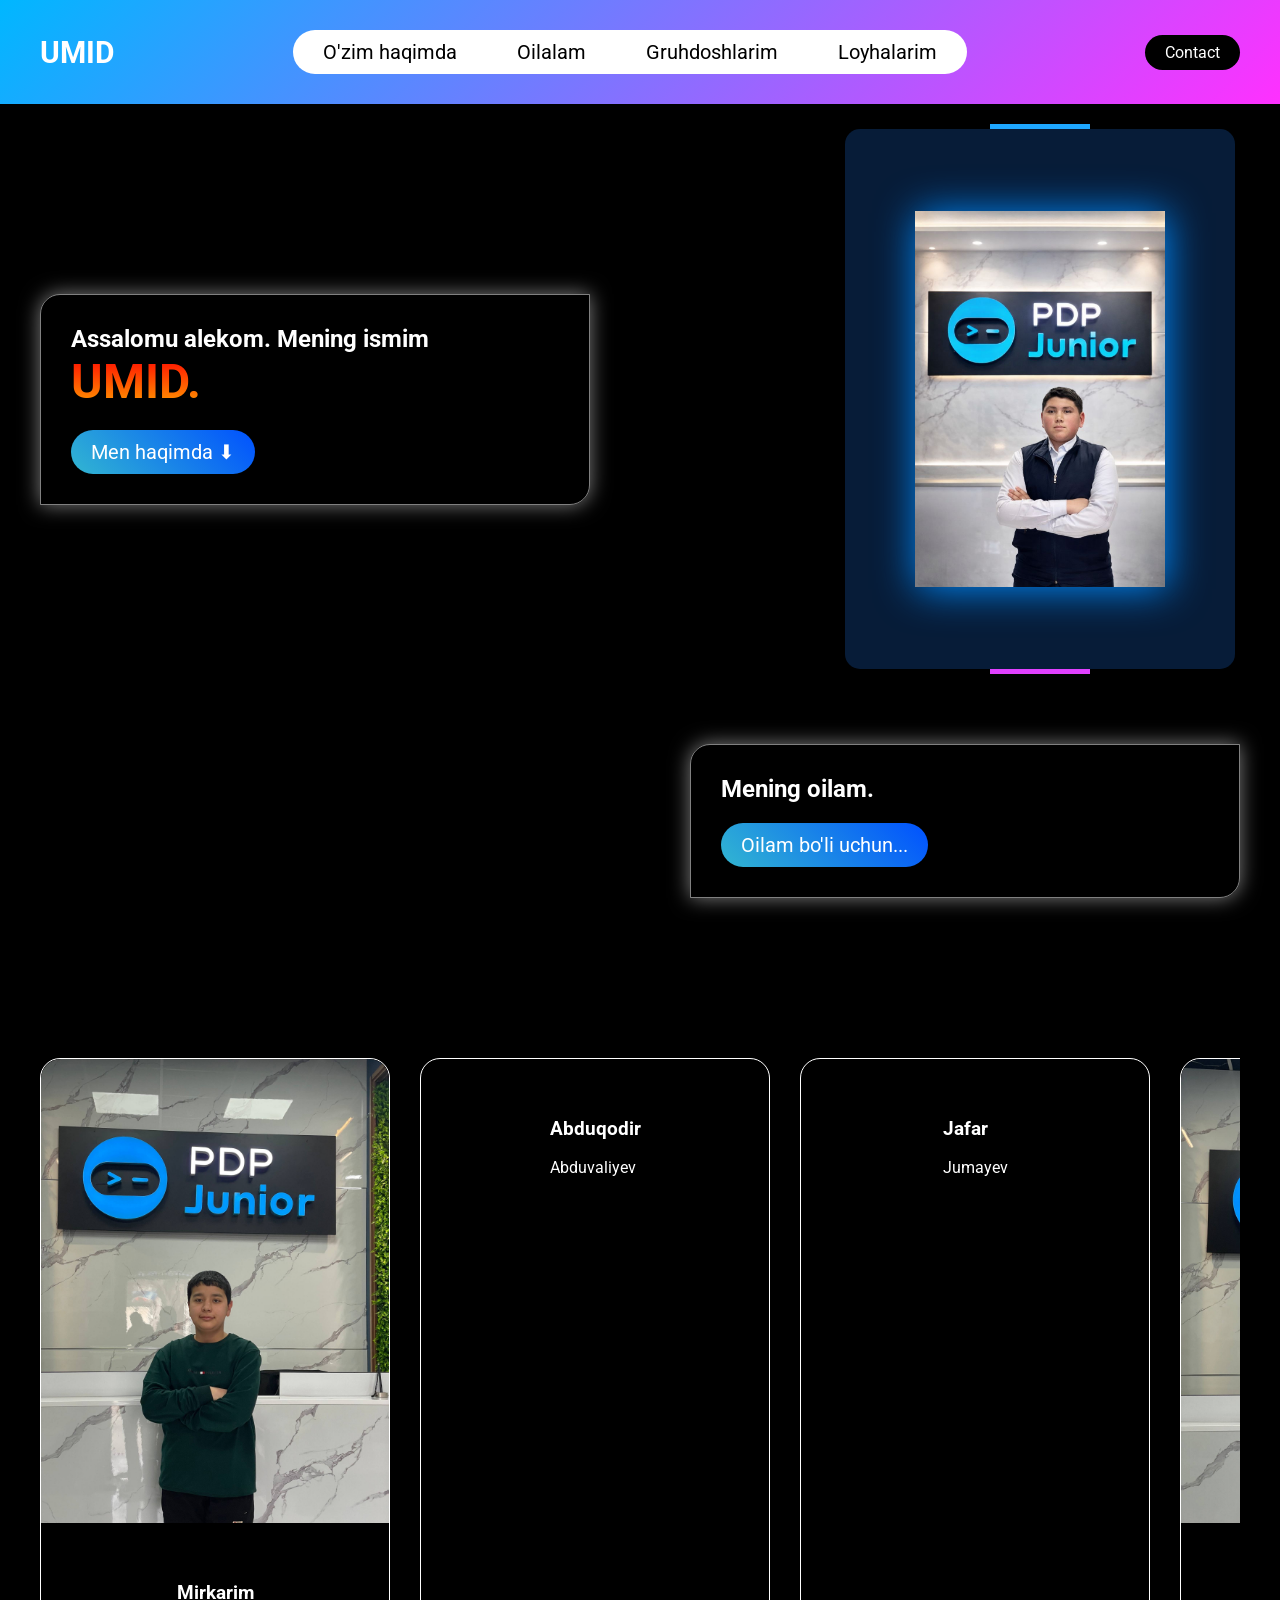
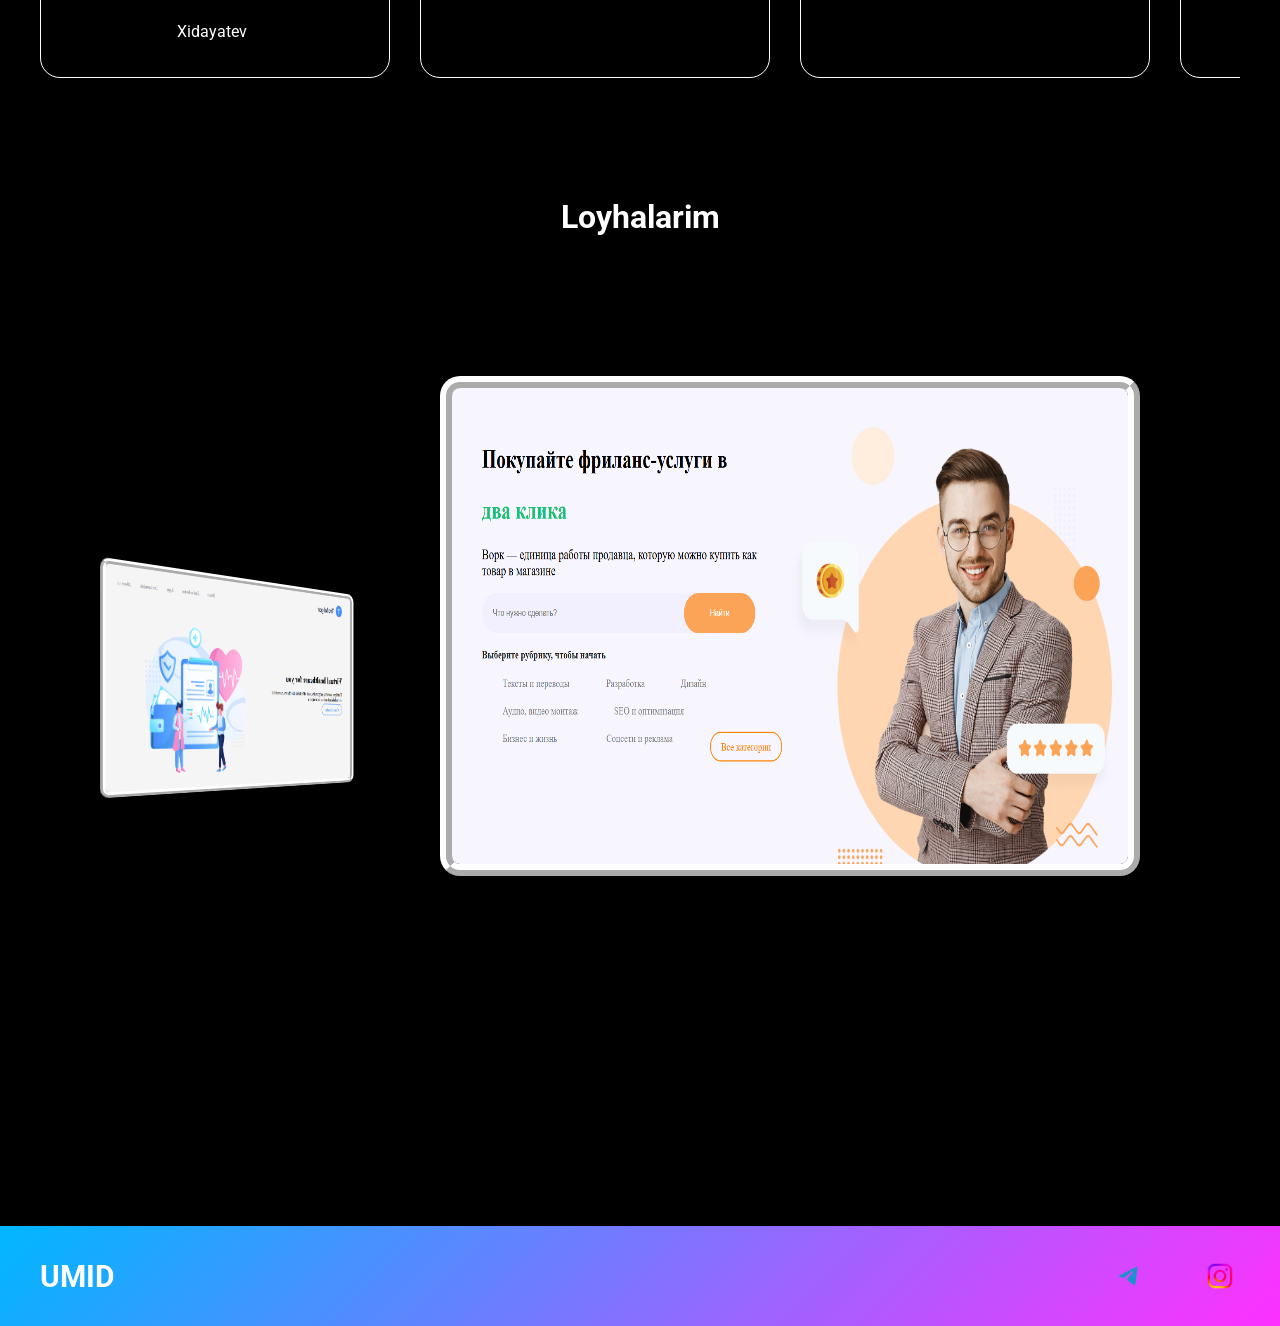
==== index.html @ 7ff20f09 "first commit" ====
<!DOCTYPE html>
<html lang="en">
<head>
  <meta charset="UTF-8">
  <meta name="viewport" content="width=device-width, initial-scale=1.0">
  <title>My portfolio</title>
  <link rel="stylesheet" href="https://cdnjs.cloudflare.com/ajax/libs/font-awesome/7.0.1/css/all.min.css" crossorigin="anonymous" referrerpolicy="no-referrer">
  <link rel="preconnect" href="https://fonts.googleapis.com">
  <link rel="preconnect" href="https://fonts.gstatic.com" crossorigin>
  <link href="https://fonts.googleapis.com/css2?family=Roboto:wght@100..900&display=swap" rel="stylesheet">
  <link rel="stylesheet" href="./main.css">
</head>
<body>
  <main class="site-main">
    <header class="site-header">
      <div class="container">
        <div class="header-wrapper">
          <a class="logo-link" href="./index.html">
            UMID
          </a>
          <nav class="navbar">
            <ul class="navbar-list">
              <li class="navbar-item">
                <a class="navbar-link" href="#am">
                  O'zim haqimda
                </a>
              </li>
              <li class="navbar-item">
                <a class="navbar-link" href="#family">
                  Oilalam
                </a>
              </li>
              <li class="navbar-item">
                <a class="navbar-link" href="#group">
                  Gruhdoshlarim
                </a>
              </li>
              <li class="navbar-item">
                <a class="navbar-link" href="#projects">
                  Loyhalarim
                </a>
              </li>
            </ul>
          </nav>
          <label for="show" class="login-btn">Contact</label>
        </div>
      </div>
    </header>
    <input type="checkbox" id="show">
    
    <div class="form-container">
      
      <div class="form-box">
        
        <label for="show" class="close">Yopish</label>
        
        <h2>
          Login | Register
        </h2>
        
        <input type="text" placeholder="Enter your fullname">
        <input type="text" placeholder="Enter your address">
        <input type="email" placeholder="Enter your email">
        <input type="text" placeholder="Enter your phone number">
        <input type="password" placeholder="Enter your password">
        
        <button class="submit">Submit</button>
        
      </div>
      
    </div>
    <section class="hero" id="about">
      <div class="container">
        <div class="hero-wrapper">
          <div class="hero-inner" id="am">
            <h1 class="hero-title">
              Assalomu alekom. Mening ismim
              <span class="title-text">
                UMID.
              </span>
            </h1>
            <a href="./am.html" class="hero-link">
              Men haqimda ⬇
            </a>
          </div>
          <div class="hero-box">
            <img class="hero-pic" src="./yangi.jpg" alt="">
          </div>
        </div>
      </div>
    </section>
    <section class="family" id="family">
      <div class="container">
        <div class="family-wrapper">
          <div class="family-inner" id="family">
            <h2 class="family-title">
              Mening oilam.
            </h2>
            <a class="family-link" href="./family.html">Oilam bo'li uchun...</a>
          </div>
        </div>
      </div>
    </section>
    <section class="group" id="group">
      <div class="container">
        <h2 class="group-title"></h2>
        <div class="scroller">
          <ul class="group-list">
            <li class="group-item">
              <img class="group-item-pic" src="./mirkarim.png" alt="">
              <div class="item-box">
                <h3 class="group-item-title">Mirkarim</h3>
                <p class="group-item-desc">Xidayatev</p>
              </div>
            </li>
            <li class="group-item">
              <img class="group-item-pic" src="./abdu qodir.png" alt="">
              <div class="item-box">
                <h3 class="group-item-title">Abduqodir</h3>
                <p class="group-item-desc">Abduvaliyev</p>
              </div>
            </li>
            <li class="group-item">
              <img class="group-item-pic" src="./jafar.png" alt="">
              <div class="item-box">
                <h3 class="group-item-title">Jafar</h3>
                <p class="group-item-desc">Jumayev</p>
              </div>
            </li>
            <li class="group-item">
              <img class="group-item-pic" src="./abdulaziz.png" alt="">
              <div class="item-box">
                <h3 class="group-item-title">Abdulaziz</h3>
                <p class="group-item-desc">Rahmatullayev</p>
              </div>
            </li>
            <li class="group-item">
              <img class="group-item-pic" src="./jim_ibrohim.png" alt="">
              <div class="item-box">
                <h3 class="group-item-title">Ibrohim</h3>
                <p class="group-item-desc">Mirfayozov</p>
              </div>
            </li>
            <li class="group-item">
              <img class="group-item-pic" src="./contorchi_ibrohim.png" alt="">
              <div class="item-box">
                <h3 class="group-item-title">Ibrohim</h3>
                <p class="group-item-desc">Abdurahmonov</p>
              </div>
            </li>
            <li class="group-item">
              <img class="group-item-pic" src="./ismoyilxoja.png" alt="">
              <div class="item-box">
                <h3 class="group-item-title">Ismoyilxo'ja</h3>
                <p class="group-item-desc">Isroyilxo'jayev</p>
              </div>
            </li>
            <li class="group-item">
              <img class="group-item-pic" src="./frdavs.png" alt="">
              <div class="item-box">
                <h3 class="group-item-title">Firdavs</h3>
                <p class="group-item-desc">Karimov</p>
              </div>
            </li>
            <li class="group-item">
              <img class="group-item-pic" src="./bahtiyor.png" alt="">
              <div class="item-box">
                <h3 class="group-item-title">Bahtiyor</h3>
                <p class="group-item-desc">Hayrullayev</p>
              </div>
            </li>
            <!-- Qolgan group-item larni ham shunday bo‘sh qoldiring -->
          </ul>
        </div>
      </div>
    </section>
    <section class="project" id="projects">
      <div class="container">
        <h2 class="project-title">Loyhalarim</h2>
        <div class="project-wrapper">
          <ul class="project-list">
            <li class="project-item" style="--i:0">
              <a href="https://umidabdurasulov388-svg.github.io/taqdimot-uchun/">
                <img class="project-item-pic" src="./1-link.png">
              </a>
            </li>
            
            <li class="project-item" style="--i:1">
              <a href="https://umidabdurasulov388-svg.github.io/1/">
                <img class="project-item-pic" src="./2-link.png">
              </a>
            </li>
            
            <li class="project-item" style="--i:2">
              <a href="https://umidabdurasulov388-svg.github.io/kiym_dokoni/">
                <img class="project-item-pic" src="./3-link.png">
              </a>
            </li>
            
            <li class="project-item" style="--i:3">
              <a href="https://umidabdurasulov388-svg.github.io/praktis/">
                <img class="project-item-pic" src="./4-link.png">
              </a>
            </li>
            
            <li class="project-item" style="--i:4">
              <a href="https://umidabdurasulov388-svg.github.io/doktorqabuli/">
                <img class="project-item-pic" src="./5-link.png">
              </a>
            </li>
            
            <li class="project-item" style="--i:5">
              <a href="https://umidabdurasulov388-svg.github.io/ohirgilink/">
                <img class="project-item-pic" src="./6-link.png">
              </a>
            </li>
          </ul>
        </div>
      </div>
    </section>
  </main>
  <footer class="site-footer">
    <div class="container">
      <div class="wr">
        <div class="footer-wrapper">
          <a class="logo-link" href="">UMID</a>
        </div>
        <div class="pp">
          <ul class="footer-list">
            <li class="footer-item">
              <a href="@UMIDABDURASULOV1" class="footer-link tel">
                <img src="./telegram.png" alt="" class="tel-link">
              </a>
            </li>
            <li class="footer-item">
              <a href="https://www.instagram.com/" class="footer-link insta">
                <img src="./insta-org.png" alt="" class="ins-link">
              </a>
            </li>
          </ul>
        </div>
      </div>
    </div>
  </footer>
</body>
</html>
---- main.css ----
*, 
*::before,
*::after {
  box-sizing: border-box;
}

html {
  scroll-behavior: smooth;
  scroll-padding: 100px;
}

body {
  margin: 0;
  font-family: "Roboto", "Arial", sans-serif;
  background-color: #000;
}

img {
  display: block;
}

.container {
  max-width: 1240px;
  width: 100%;
  margin-inline: auto;
  padding-inline: 20px;
}

ul, ol {
  margin-block: 0;
  padding-left: 0;
  list-style-type: none;
}

a {
  text-decoration-line: none;
}

.site-header {
  position: sticky;
  top: 0;
  z-index: 3;
  padding-block: 30px;
  background-image: linear-gradient(135deg, rgb(0, 183, 255), rgb(255, 48, 255));
}

.header-wrapper {
  display: flex;
  justify-content: space-between;
  align-items: center;
}

.logo-link {
  display: inline-block;
  font-size: 30px;
  font-weight: 700;
  color: #fff;
}

.logo{
  width: 200px;
  height: 100px;
}

.navbar-list {
  display: flex;
  justify-content: space-between;
  background-color: #fff;
  border-radius: 30px;
}

.navbar-link {
  display: inline-block;
  padding: 10px 20px;
  font-size: 20px;
  color: #000;
  background-color: #fff;
  border-radius: 30px;
}

.active {
  background-image: linear-gradient(45deg, rgb(50, 182, 209), rgb(0, 81, 255));
  color: #fff;
}

.site-main{
  z-index: -4;
}

.hero {
  padding-block: 20px;
}

.hero-wrapper {
  display: flex;
  justify-content: space-between;
  align-items: center;
}

.hero-inner {
  max-width: 550px;
  width: 100%;
  padding: 30px;
  background-color: transparent;
  border: 1px solid #ffffff80;
  box-shadow: 0 0 20px #ffffff80;
  border-top-left-radius: 20px; 
  border-bottom-right-radius: 20px; 
  backdrop-filter: blur(40px);
}

.hero-title {
  display: block;
  padding-right: 30px;
  margin-block: 0 20px;
  font-size: 24px;
  color: #fff;
  font-weight: 700;
}

.title-text {
  font-size: 48px;
  color: transparent;
  background-image: linear-gradient(red, orange);
  background-clip: text;
}

.hero-desc {
  margin-block: 0 30px;
  font-size: 20px;
  color: #fff;
}

.hero-link {
  display: inline-block;
  padding: 10px 20px;
  font-size: 20px;
  color: #fff;
  background-image: linear-gradient(45deg, rgb(50, 182, 209), rgb(0, 81, 255));
  border-radius: 30px;
}

.hero-box {
  position: relative;
  display: flex;
  place-content: center;
  place-items: center;
  width: 400px;
  height: 550px;
  overflow: hidden;
  border-radius: 20px;
}

.hero-box::before {
  position: absolute;
  content: "";
  width: 100px;
  height: 130%;
  background-image: linear-gradient(180deg, rgb(0, 183, 255), rgb(255, 48, 255));
  animation: rotateBgImage 3s linear infinite;
  transition: all 0.3s ease-in-out;
}

.hero-box::after {
  position: absolute;
  content: "";
  background-color: #071c38;
  inset: 5px;
  border-radius: 15px;
}

@keyframes rotateBgImage {
  0% {
    transform: rotate(0deg);
  }
  100% {
    transform: rotate(360deg);
  }
}

.hero-pic {
  width: 250px;
  z-index: 1;
  filter: drop-shadow(2px 2px 20px rgb(0, 140, 255));
}

.family {
  padding-block: 50px;
}

.family-wrapper {
  display: flex;
  flex-direction: row-reverse;
  justify-content: space-between;
  align-items: center;
}

.family-inner {
  max-width: 550px;
  width: 100%;
  padding: 30px;
  background-color: transparent;
  border: 1px solid #ffffff80;
  box-shadow: 0 0 20px #ffffff80;
  border-top-left-radius: 20px; 
  border-bottom-right-radius: 20px; 
  backdrop-filter: blur(40px);
}

.family-title {
  margin-block: 0 20px;
  font-size: 24px;
  color: #fff;
}

.family-desc {
  margin-block: 0 30px;
  font-size: 20px;
  color: #fff;
}

.family-link {
  display: inline-block;
  padding: 10px 20px;
  font-size: 20px;
  color: #fff;
  background-image: linear-gradient(45deg, rgb(50, 182, 209), rgb(0, 81, 255));
  border-radius: 30px;
}

.family-pic {
  width: 450px;
  border-radius: 30px;
  filter: drop-shadow(2px 2px 20px orangered);
}

.group {
  padding-block: 50px;
}

.group-title {
  margin-block: 0 40px;
  font-size: 32px;
  color: #fff;
  text-align: center;
}

.scroller {
  width: 100%;
  padding: 20px 0;
  overflow: hidden;
}

.scroller:hover .group-list {
  animation-play-state: paused;
}

.group-list {
  display: flex;
  column-gap: 30px;
  width: max-content;
  animation: scroll 20s linear infinite;
}

@keyframes scroll {
  0% {
    transform: translateX(0);
  }
  100% {
    transform: translateX(-50%);
  }
}

.group-item {
  display: flex;
  flex-direction: column;
  align-items: center;
  gap: 20px;
  width: 350px;
  border: 1px solid #fff;
  border-radius: 20px;
}

.group-item-pic {
  width: 100%;
  border-top-left-radius: 20px;
  border-top-right-radius: 20px;
}

.item-box {
  padding: 20px 30px;
  color: #fff;
}

.project {
  padding-block: 50px;
}

.project-title {
  margin-block: 0 40px;
  font-size: 32px;
  color: #fff;
  text-align: center;
}

.project-wrapper {
  display: flex;
  justify-content: center;
  align-items: center;
  height: 100vh;
}

.project-wrapper:hover .project-list {
  animation-play-state: paused;
}

.project-list {
  position: relative;
  width: 200px;
  height: 350px;
  transform-style: preserve-3d;
  transform: perspective(1000px);
  animation: gallery 20s linear infinite;
}

.project-item {
  position: absolute;
  width: 100%;
  height: 100%;
  transform-style: preserve-3d;
  transform: rotateY(calc(var(--i) * 60deg)) translateZ(500px);
  --webkit-box-reflect: below 0px linear-gradient(transparent, transparent, #0004);
}

.project-item-pic {
  position: absolute;
  width: 350px;
  height: 250px;
  border: 6px ridge #fff;
  border-radius: 10px;
}

@keyframes gallery {
  0% {
    transform: perspective(1000px) rotateY(0deg);
  }
  100% {
    transform: perspective(1000px) rotateY(-360deg);
  }
}

.site-footer {
  padding-block: 30px;
  background-image: linear-gradient(135deg, rgb(0, 183, 255), rgb(255, 48, 255));
}

.social-list {
  display: flex;
  justify-content: space-between;
  column-gap: 30px;
}

.socail-link {
  display: inline-block;
  font-size: 40px;
  color: #fff;
}

.login-btn{
  display: flex;
  align-items: center;
}

nav{
  display: flex;
  align-items: center;
}

nav a{
  margin:0 10px;
  color:white;
  text-decoration:none;
}

.login-btn{
  background:#000000;
  color:white;
  padding:8px 20px;
  border-radius:20px;
  cursor:pointer;
}

#show{
  display:none;
}

.form-container{
  display:none;
  position:fixed;
  top:0;
  left:0;
  width:100%;
  height:100%;
  justify-content:center;
  align-items:center;
  z-index: 5;
}

#show:checked ~ .form-container{
  display:flex;
}

.form-box{
  background:#0866a493;
  padding:40px;
  border-radius:15px;
  width:350px;
  text-align:center;
}

.form-box input{
  width:100%;
  margin:10px 0;
  padding:10px;
  border-radius:8px;
  border:1px solid gray;
}

.submit{
  margin-top:10px;
  background:#2bbfa7;
  color:white;
  border:none;
  padding:10px 25px;
  border-radius:20px;
  cursor:pointer;
}

.close{
  display:block;
  margin-bottom:10px;
  cursor:pointer;
  color:gray;
}

.wr{
  display: flex;
  align-items: center;
  justify-content: space-between;
  max-width: 1240px;
  width: 100%;
}

.footer-list{
  display: flex;
  column-gap: 20px;
}

.tel-link{
  max-width: 100px;
  width: 100%;
  height: 40px;
}

.ins-link{
  max-width: 60px;
  width: 100%;
  height: 40px;
}
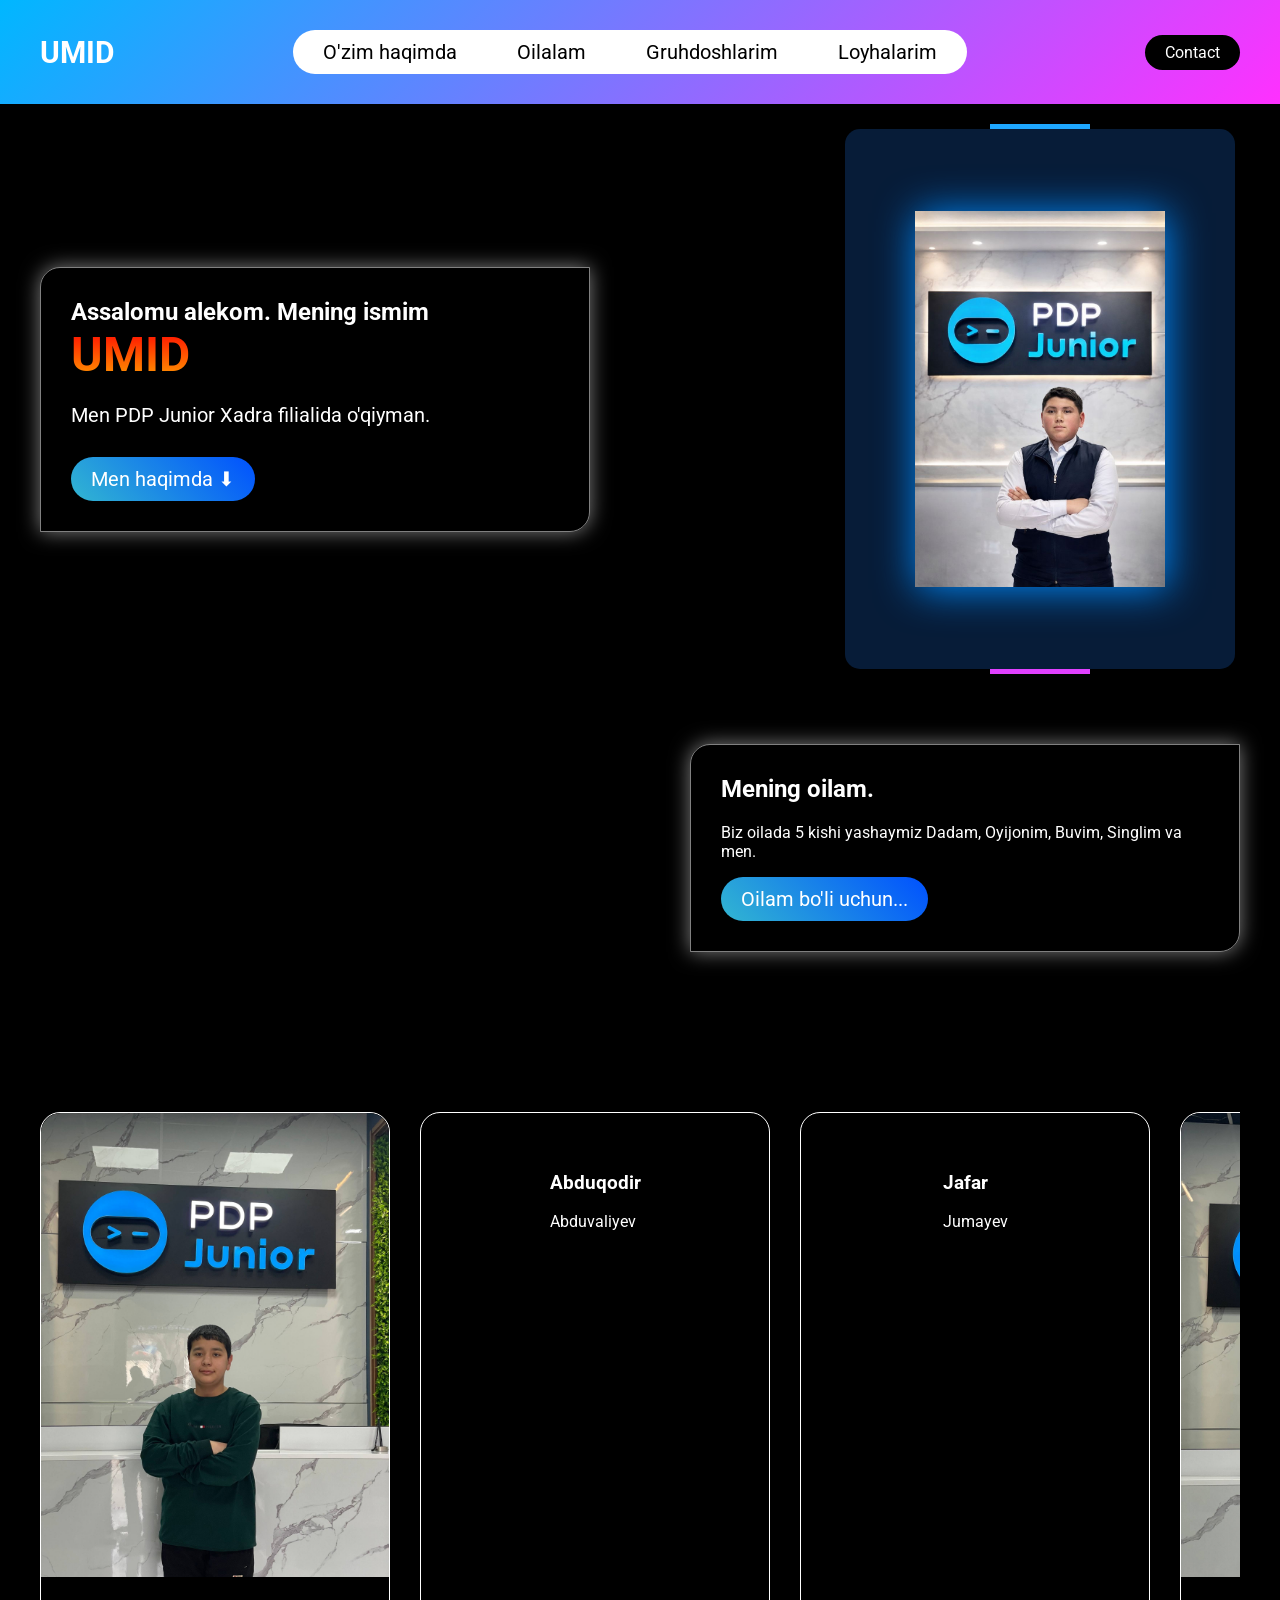
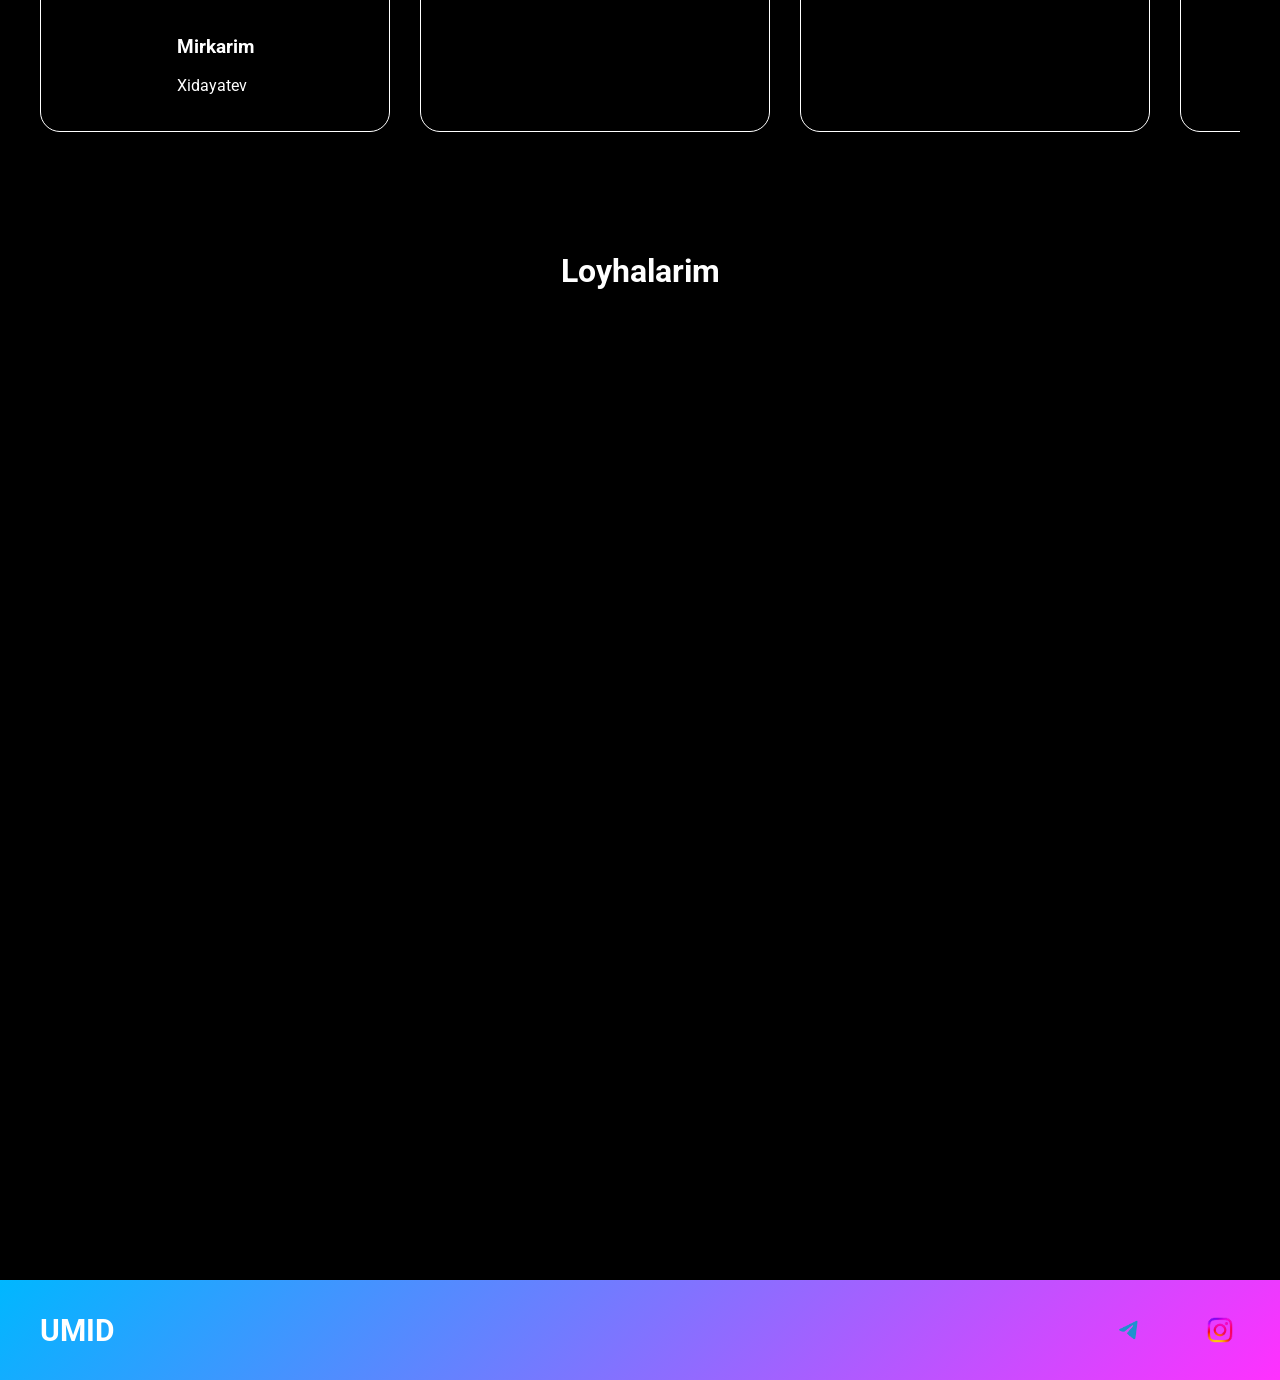
==== commit 055d3554: "first commit" ====
--- a/index.html
+++ b/index.html
@@ -76,9 +76,12 @@
             <h1 class="hero-title">
               Assalomu alekom. Mening ismim
               <span class="title-text">
-                UMID.
+                UMID
               </span>
             </h1>
+            <p class="hero-desc">
+              Men PDP Junior Xadra filialida o'qiyman.
+            </p>
             <a href="./am.html" class="hero-link">
               Men haqimda ⬇
             </a>
@@ -96,6 +99,9 @@
             <h2 class="family-title">
               Mening oilam.
             </h2>
+            <p class="family-desk">
+              Biz oilada 5 kishi yashaymiz Dadam, Oyijonim, Buvim, Singlim va men.
+            </p>
             <a class="family-link" href="./family.html">Oilam bo'li uchun...</a>
           </div>
         </div>
@@ -132,6 +138,13 @@
               <div class="item-box">
                 <h3 class="group-item-title">Abdulaziz</h3>
                 <p class="group-item-desc">Rahmatullayev</p>
+              </div>
+            </li>
+            <li class="group-item">
+              <img class="group-item-pic" src="./doniyor.png" alt="">
+              <div class="item-box">
+                <h3 class="group-item-title">Doniyor</h3>
+                <p class="group-item-desc">Toyirov</p>
               </div>
             </li>
             <li class="group-item">
--- a/main.css
+++ b/main.css
@@ -217,6 +217,16 @@
   margin-block: 0 30px;
   font-size: 20px;
   color: #fff;
+}
+
+.family-desk{
+  color: #fff;
+}
+
+.family-wr{
+  display: flex;
+  justify-content: space-between;
+  align-items: center;
 }
 
 .family-link {
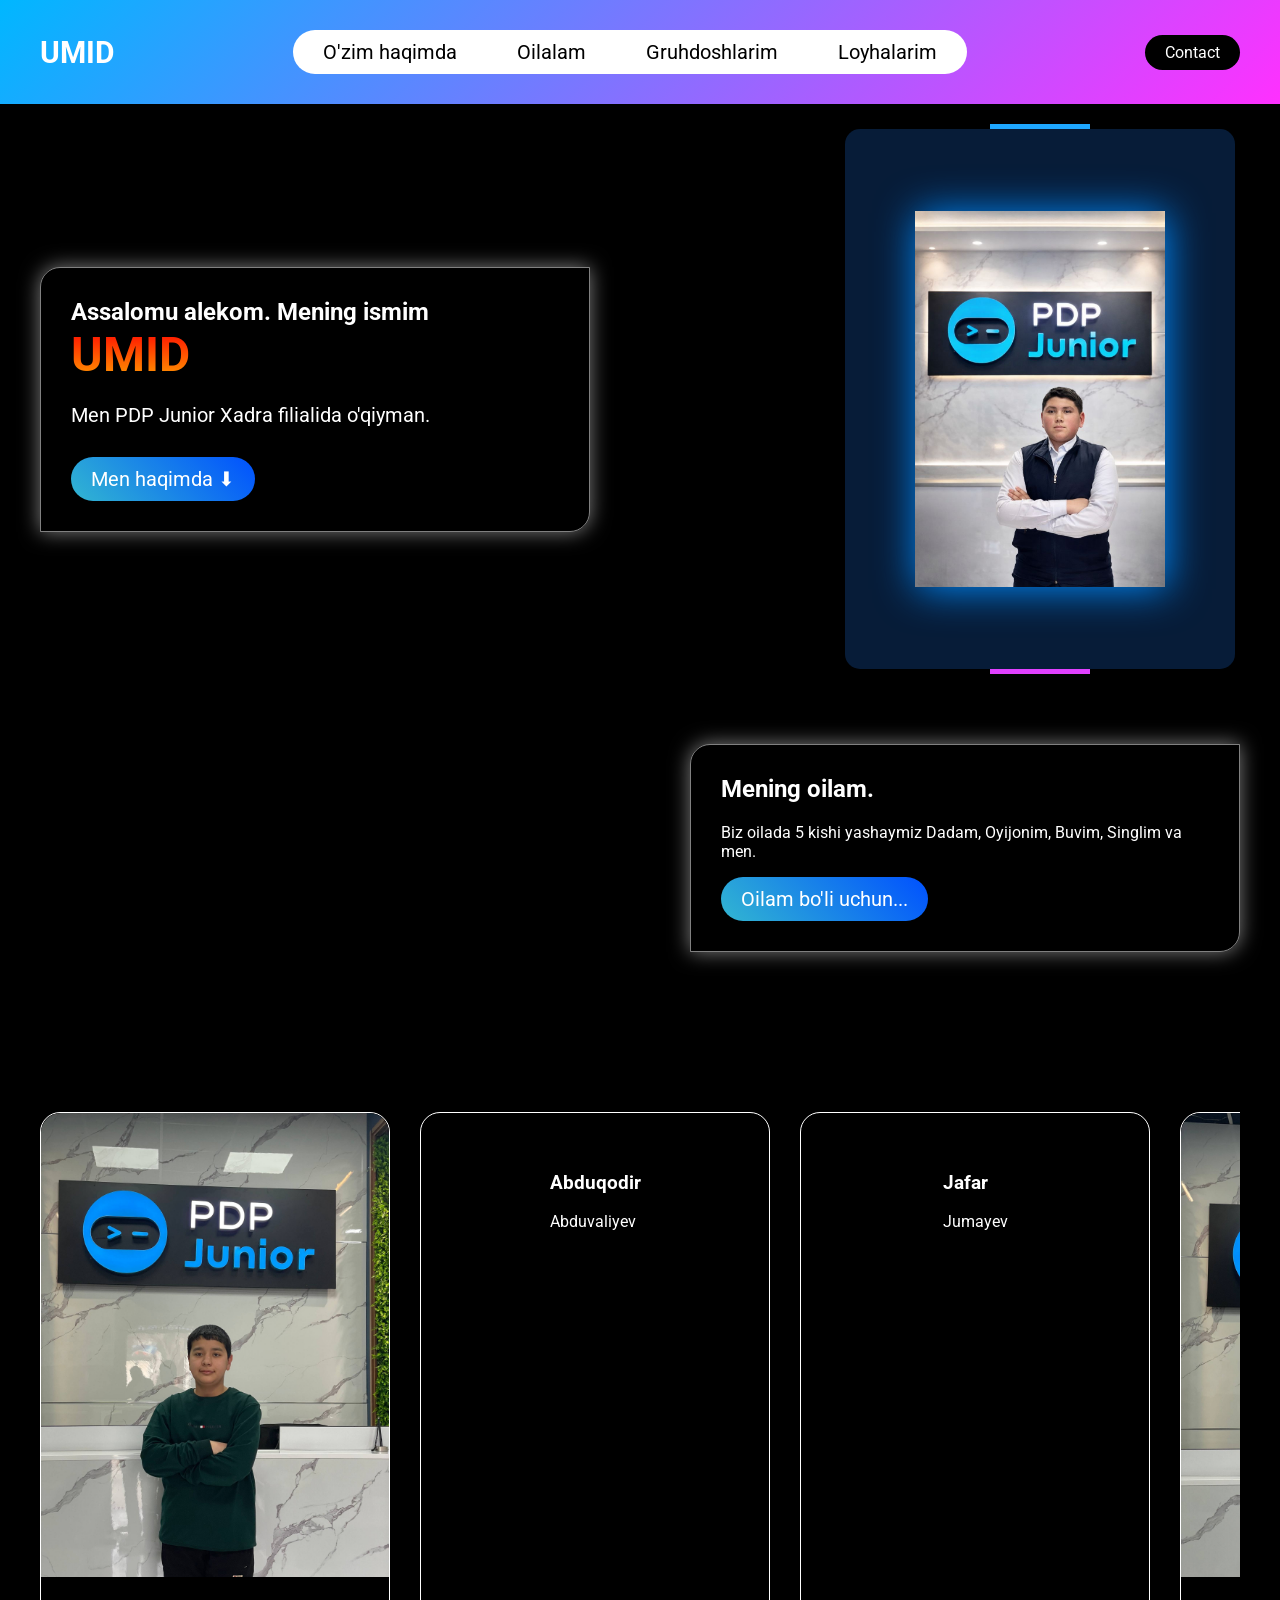
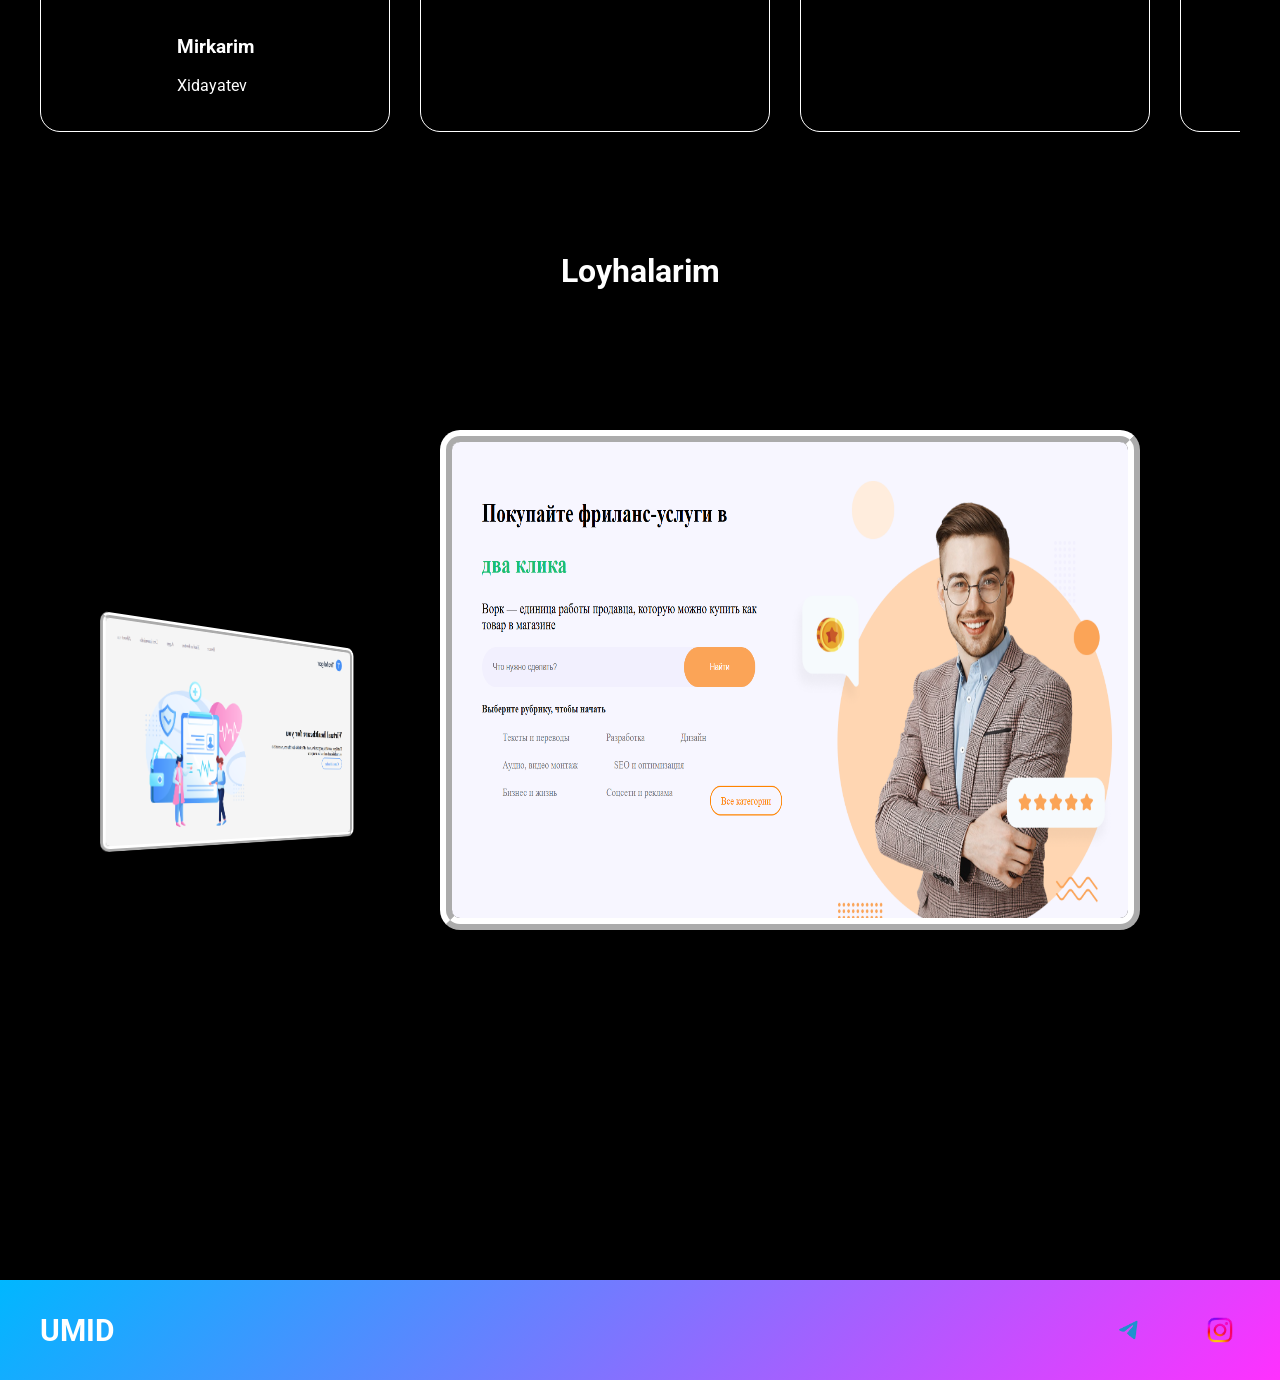
==== commit c444ff3d: "coco commit" ====
--- a/index.html
+++ b/index.html
@@ -12,7 +12,7 @@
 </head>
 <body>
   <main class="site-main">
-    <header class="site-header">
+    <header class="site-headerv">
       <div class="container">
         <div class="header-wrapper">
           <a class="logo-link" href="./index.html">
--- a/main.css
+++ b/main.css
@@ -36,7 +36,7 @@
   text-decoration-line: none;
 }
 
-.site-header {
+.site-headerv {
   position: sticky;
   top: 0;
   z-index: 3;
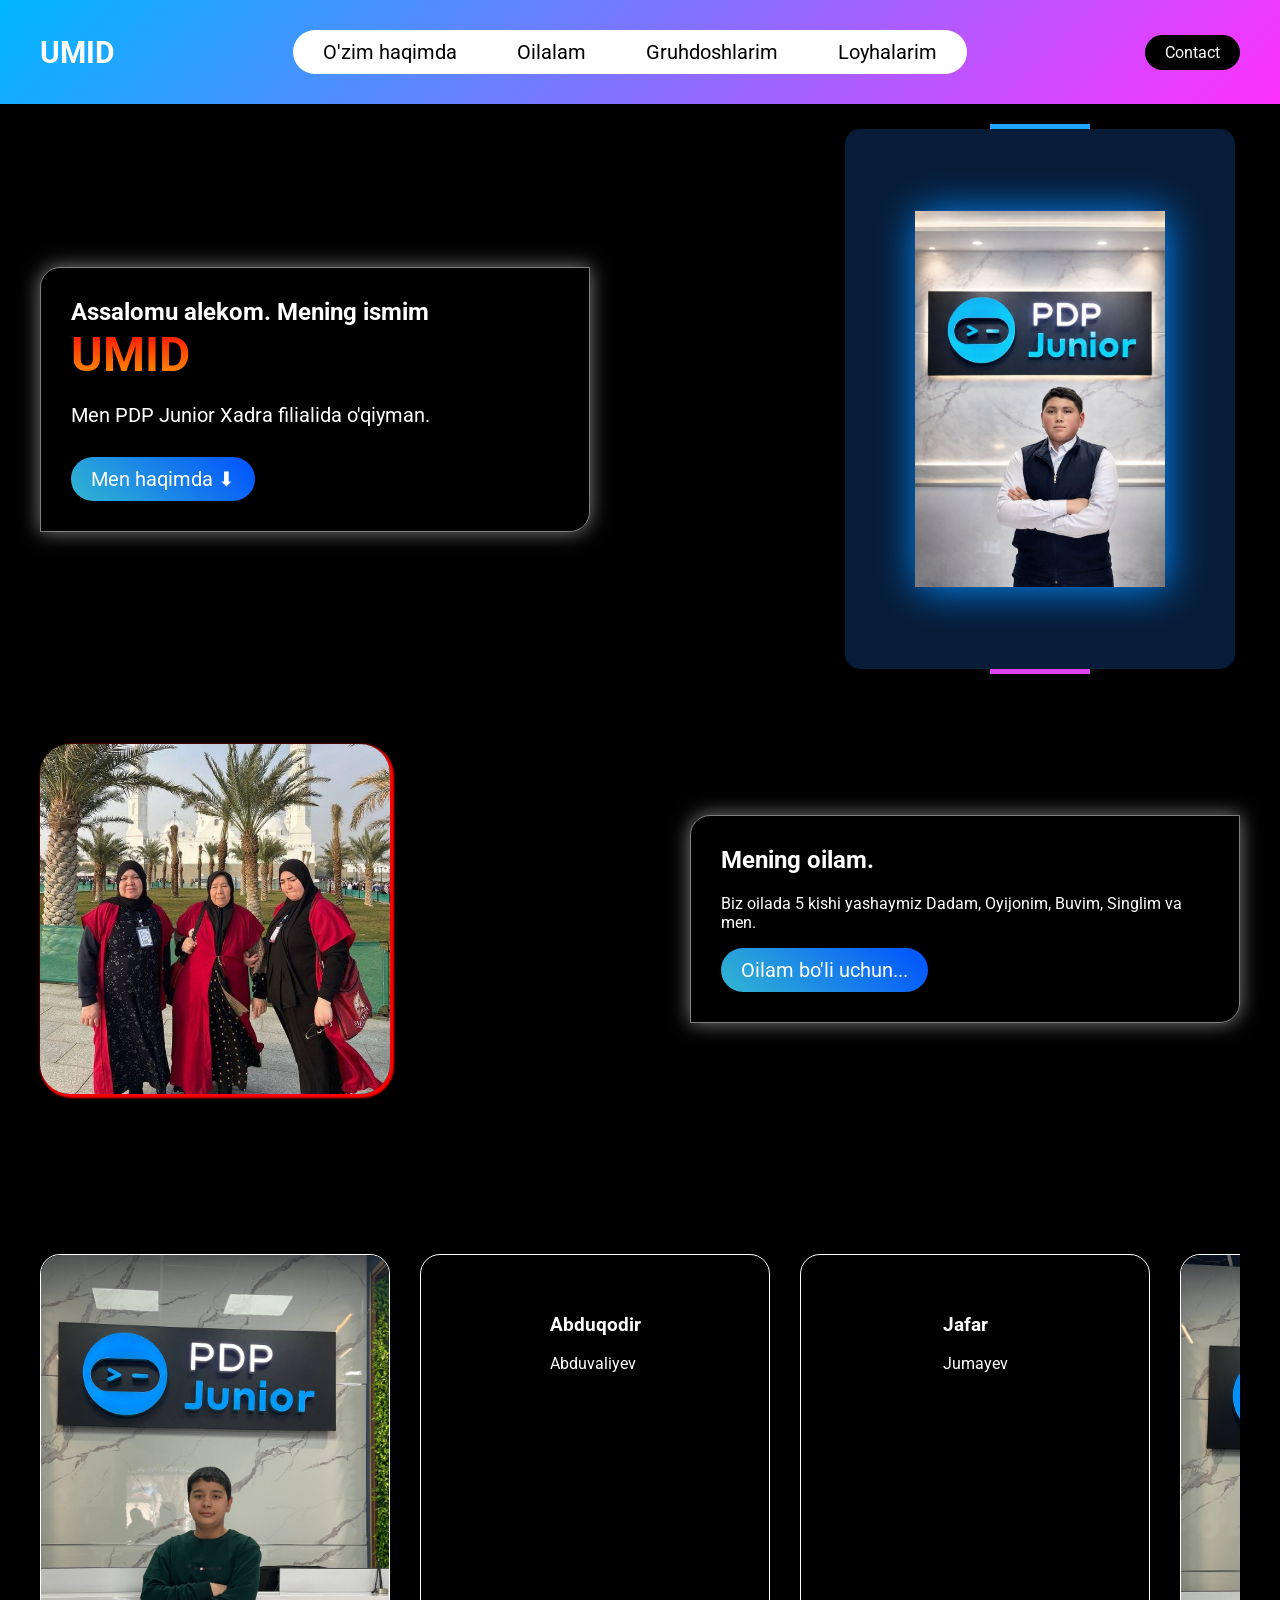
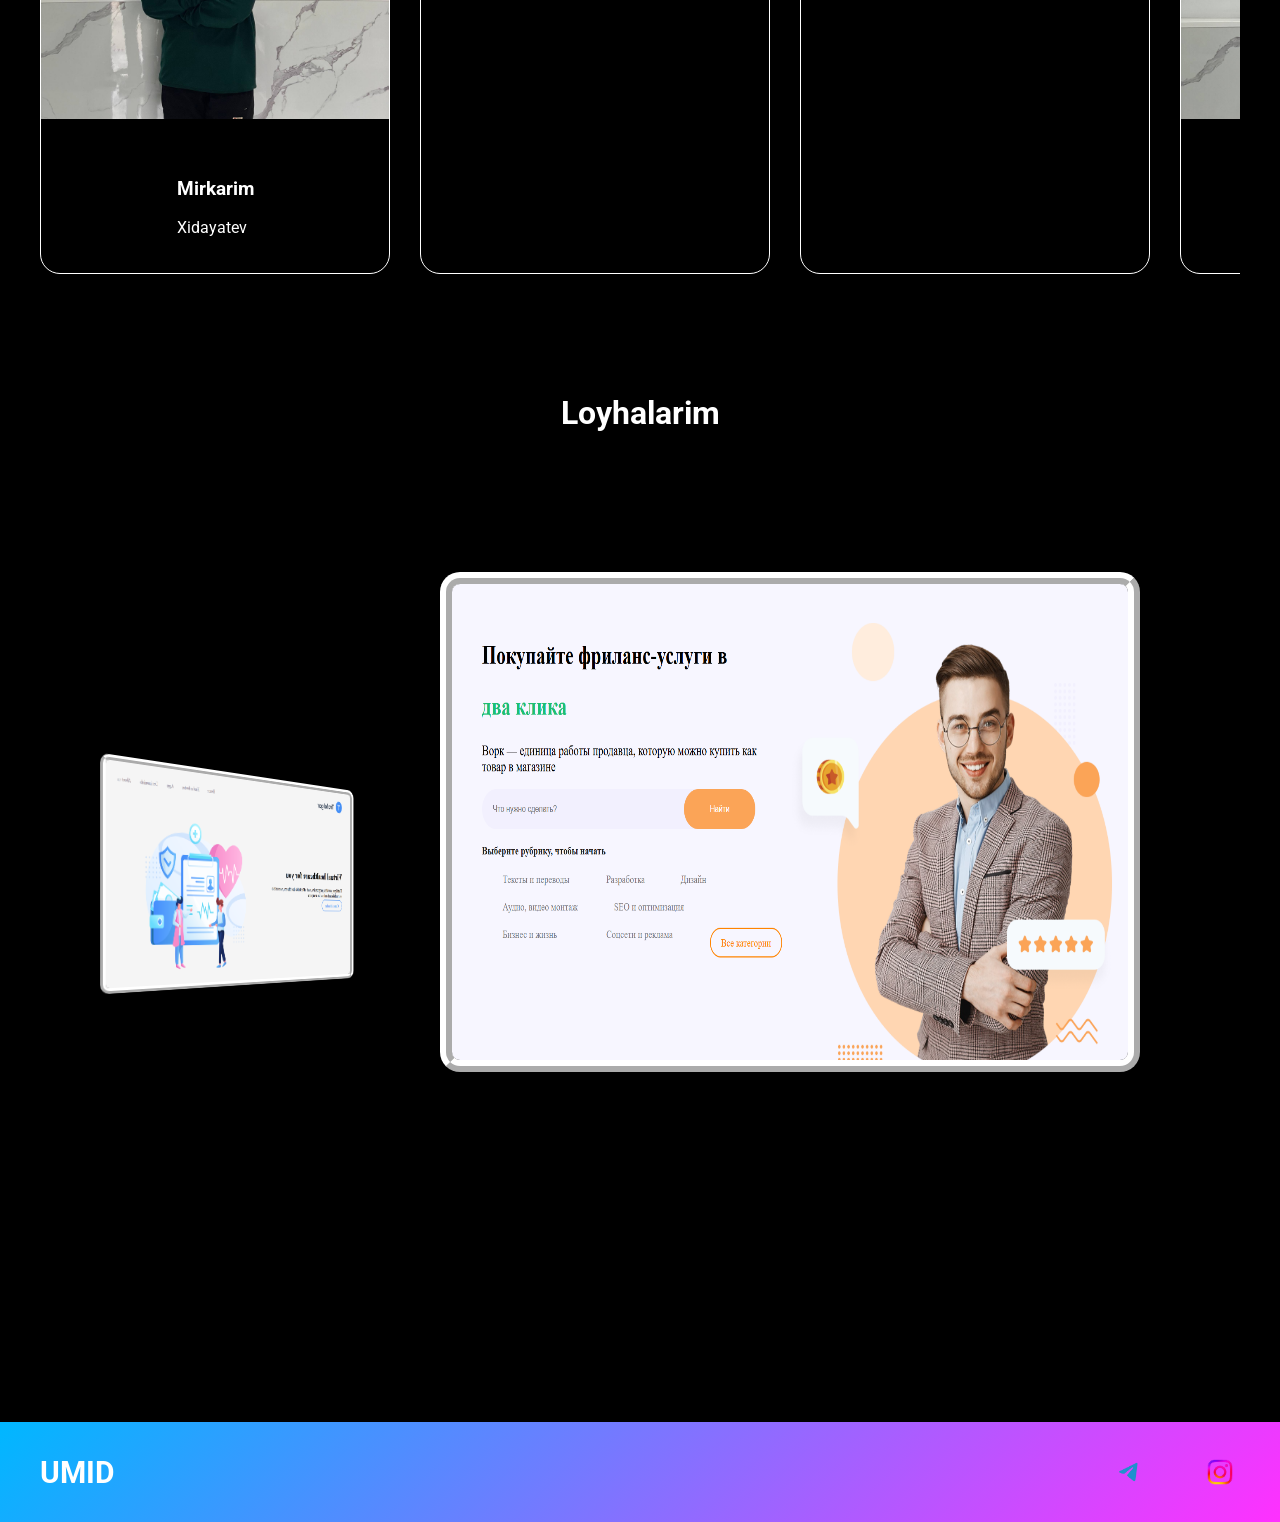
==== commit 0a79d301: "Add image" ====
--- a/index.html
+++ b/index.html
@@ -95,6 +95,7 @@
     <section class="family" id="family">
       <div class="container">
         <div class="family-wrapper">
+          
           <div class="family-inner" id="family">
             <h2 class="family-title">
               Mening oilam.
@@ -104,6 +105,7 @@
             </p>
             <a class="family-link" href="./family.html">Oilam bo'li uchun...</a>
           </div>
+          <img style="width: 350px; border-radius: 30px; box-shadow: 2px 2px 2px 2px red;" src="./buvim.jpg" alt="">
         </div>
       </div>
     </section>
